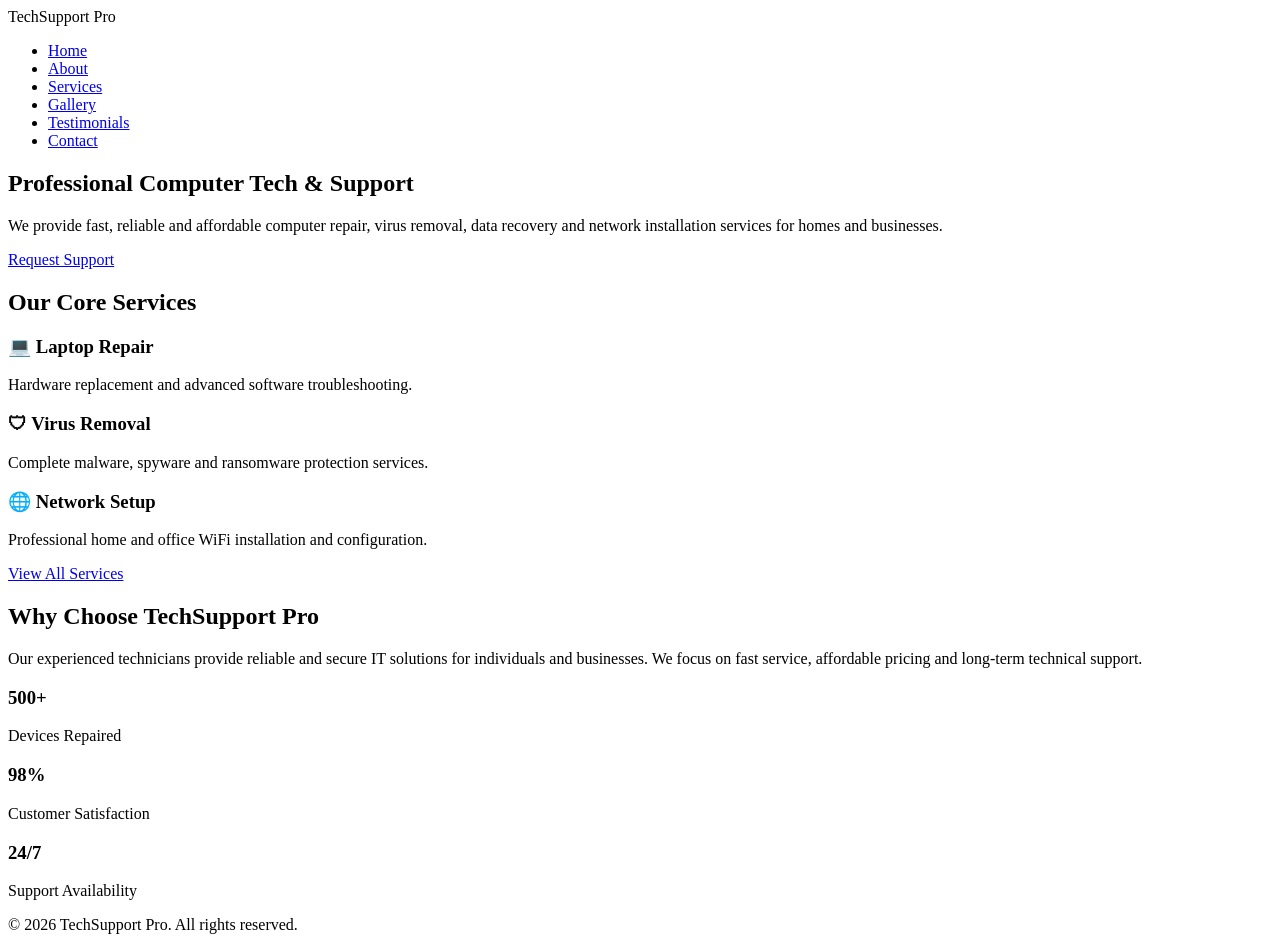
==== index.html @ 787b10ae "Update index.html" ====
<!DOCTYPE html>
<html lang="en">
<head>
    <!-- Basic page setup -->
    <meta charset="UTF-8">
    <meta name="viewport" content="width=device-width, initial-scale=1.0">
    <title>TechSupport Pro - Computer Tech & Support</title>
    <link rel="stylesheet" href="styles.css">
</head>
<body>

    <!-- =========================
         HEADER + NAVIGATION
    ========================== -->
    <header>
        <nav>
            <div class="logo">TechSupport Pro</div>

            <ul class="nav-links">
                <li><a href="index.html">Home</a></li>
                <li><a href="about.html">About</a></li>
                <li><a href="services.html">Services</a></li>
                <li><a href="gallery.html">Gallery</a></li>
                <li><a href="testimonials.html">Testimonials</a></li>
                <li><a href="contact.html">Contact</a></li>
            </ul>
        </nav>
    </header>

    <!-- =========================
         HERO SECTION
    ========================== -->
    <section id="home" class="hero">
        <div class="hero-content">
            <h1>Professional Computer Tech & Support</h1>
            <p>
                We provide fast, reliable and affordable computer repair,
                virus removal, data recovery and network installation
                services for homes and businesses.
            </p>
            <a href="contact.html" class="cta-button">Request Support</a>
        </div>
    </section>

    <!-- =========================
         SERVICES PREVIEW SECTION
         only preview cards for home page
    ========================== -->
    <section class="services-preview">
        <h2>Our Core Services</h2>

        <div class="card-container">
            <div class="service-card">
                <h3>💻 Laptop Repair</h3>
                <p>Hardware replacement and advanced software troubleshooting.</p>
            </div>

            <div class="service-card">
                <h3>🛡 Virus Removal</h3>
                <p>Complete malware, spyware and ransomware protection services.</p>
            </div>

            <div class="service-card">
                <h3>🌐 Network Setup</h3>
                <p>Professional home and office WiFi installation and configuration.</p>
            </div>
        </div>

        <div class="services-button">
            <a href="services.html" class="cta-button">View All Services</a>
        </div>
    </section>

    <!-- =========================
         WHY CHOOSE US SECTION
    ========================== -->
    <section class="about home-about">
        <h2>Why Choose TechSupport Pro</h2>

        <div class="about-content">
            <p>
                Our experienced technicians provide reliable and secure IT
                solutions for individuals and businesses. We focus on fast
                service, affordable pricing and long-term technical support.
            </p>
        </div>

        <div class="stats">
            <div class="stat">
                <h3>500+</h3>
                <p>Devices Repaired</p>
            </div>

            <div class="stat">
                <h3>98%</h3>
                <p>Customer Satisfaction</p>
            </div>

            <div class="stat">
                <h3>24/7</h3>
                <p>Support Availability</p>
            </div>
        </div>
    </section>

    <!-- =========================
         FOOTER
    ========================== -->
    <footer>
        <p>&copy; 2026 TechSupport Pro. All rights reserved.</p>
    </footer>

</body>
</html>
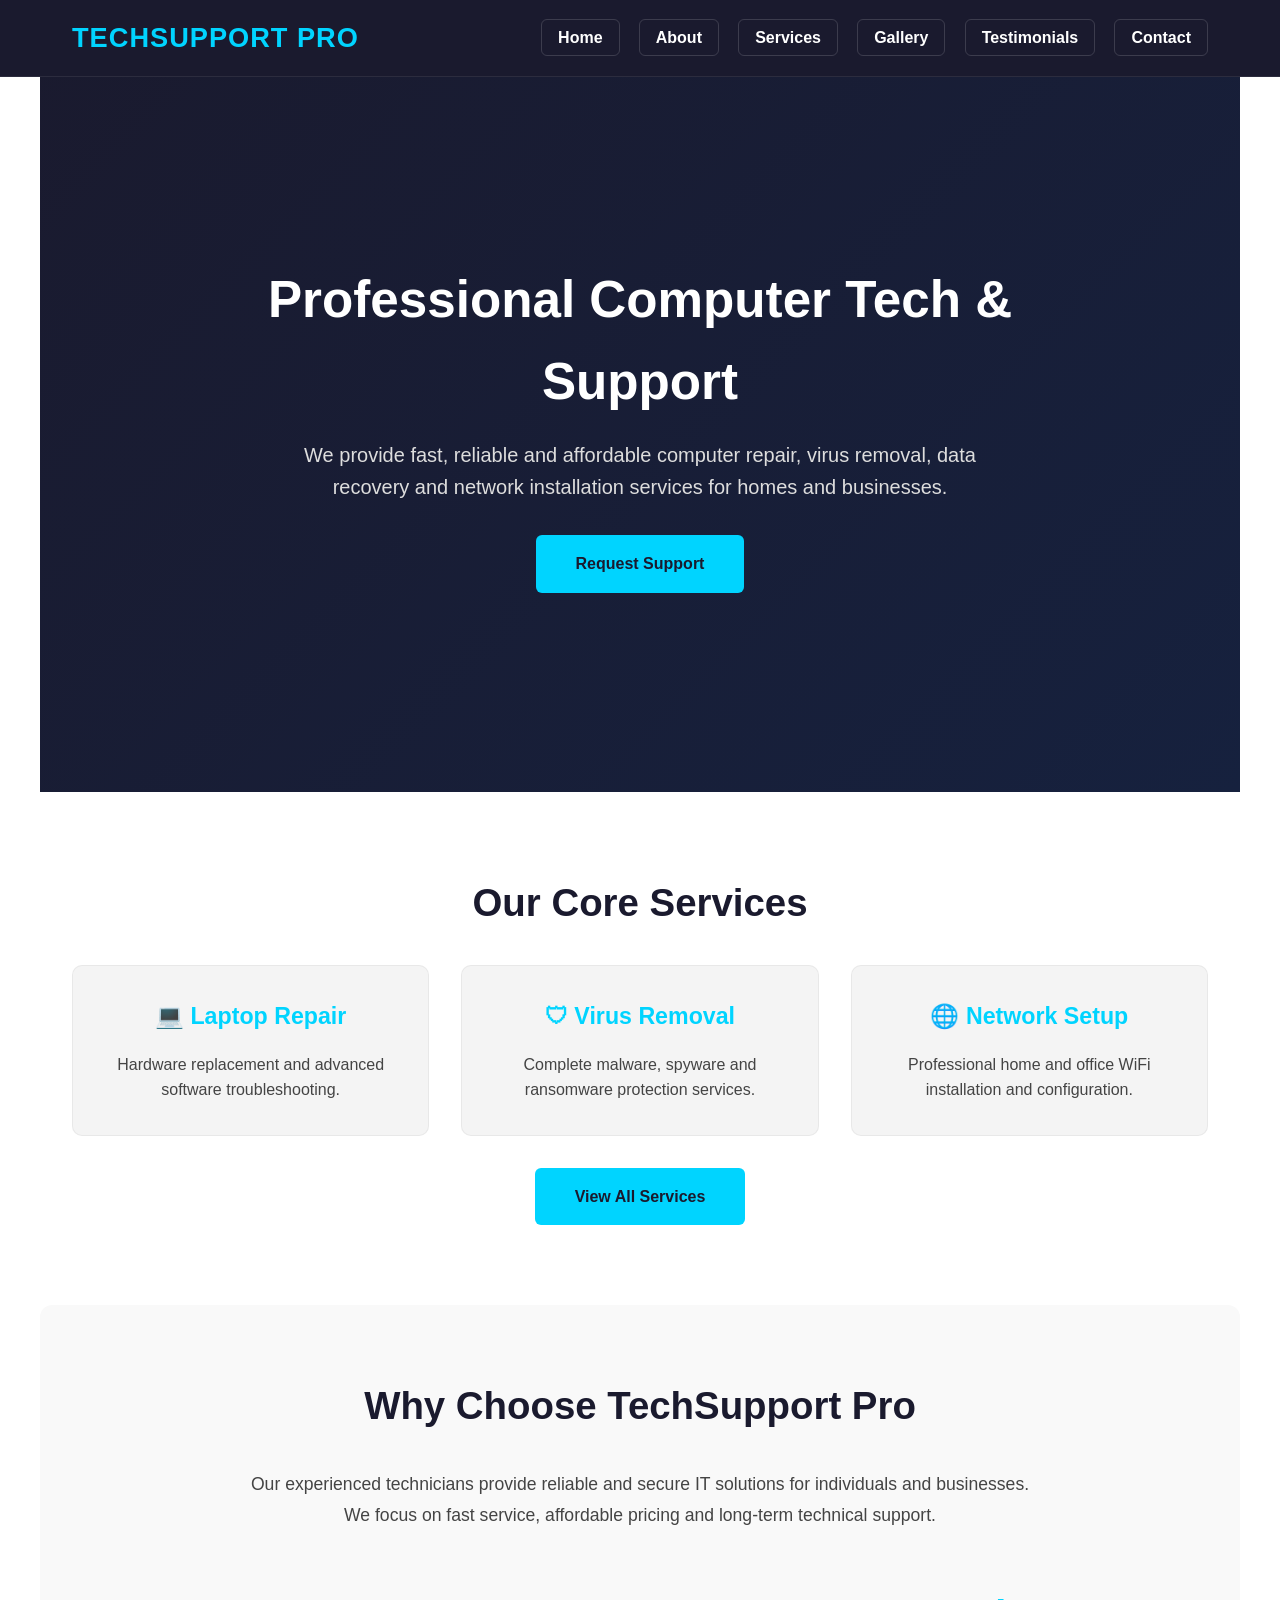
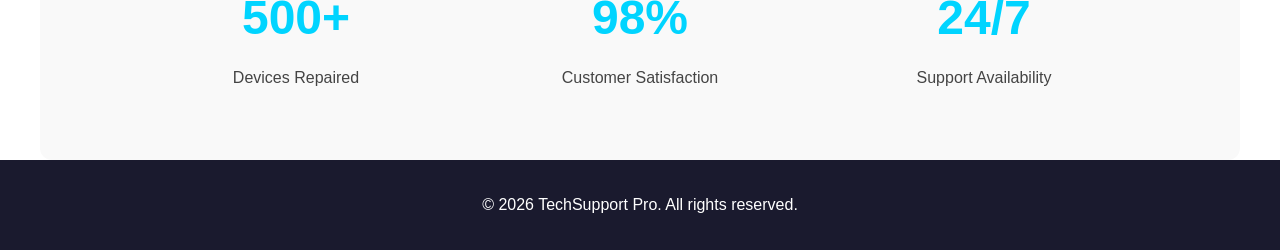
==== commit 5595f379: "Update index.html" ====
--- a/index.html
+++ b/index.html
@@ -5,7 +5,7 @@
     <meta charset="UTF-8">
     <meta name="viewport" content="width=device-width, initial-scale=1.0">
     <title>TechSupport Pro - Computer Tech & Support</title>
-    <link rel="stylesheet" href="styles.css">
+    <link rel="stylesheet" href="style.css">
 </head>
 <body>
 
@@ -112,3 +112,4 @@
 
 </body>
 </html>
+
--- a/style.css
+++ b/style.css
@@ -0,0 +1,682 @@
+/* =====================================================
+   GENERAL STYLES - affects the whole website
+===================================================== */
+* {
+    margin: 0;
+    padding: 0;
+    box-sizing: border-box;
+}
+
+body {
+    font-family: 'Segoe UI', Tahoma, Geneva, Verdana, sans-serif;
+    line-height: 1.6;
+    color: #333;
+    background: #ffffff;
+}
+
+/* =====================================================
+   HEADER + NAVIGATION - affects top area of all pages
+===================================================== */
+header {
+    background: #1a1a2e;
+    padding: 1rem 0;
+    position: fixed;
+    width: 100%;
+    top: 0;
+    z-index: 1000;
+    border-bottom: 1px solid rgba(255, 255, 255, 0.08);
+}
+
+nav {
+    display: flex;
+    justify-content: space-between;
+    align-items: center;
+    max-width: 1200px;
+    margin: 0 auto;
+    padding: 0 2rem;
+}
+
+.logo {
+    color: #00d4ff;
+    font-size: 1.7rem;
+    font-weight: bold;
+    letter-spacing: 1px;
+    text-transform: uppercase;
+}
+
+.nav-links {
+    display: flex;
+    list-style: none;
+    gap: 1.2rem;
+}
+
+.nav-links a {
+    color: #fff;
+    text-decoration: none;
+    transition: 0.3s;
+    font-weight: 600;
+    padding: 0.55rem 1rem;
+    border: 1px solid rgba(255, 255, 255, 0.15);
+    border-radius: 6px;
+}
+
+.nav-links a:hover {
+    color: #1a1a2e;
+    background: #00d4ff;
+    border-color: #00d4ff;
+    transform: translateY(-2px);
+}
+
+/* =====================================================
+   HERO SECTION - affects the top welcome area
+===================================================== */
+.hero {
+    background: linear-gradient(135deg, #1a1a2e 0%, #16213e 100%);
+    color: #fff;
+    padding: 150px 2rem 90px;
+    text-align: center;
+    min-height: 88vh;
+    display: flex;
+    align-items: center;
+    justify-content: center;
+}
+
+.hero-content {
+    max-width: 850px;
+}
+
+.hero-content h1 {
+    font-size: 3.2rem;
+    margin-bottom: 1rem;
+    color: #ffffff;
+    font-weight: 700;
+}
+
+.hero-content p {
+    font-size: 1.25rem;
+    margin-bottom: 2rem;
+    color: #ddd;
+    max-width: 720px;
+    margin-left: auto;
+    margin-right: auto;
+}
+
+/* =====================================================
+   BUTTONS - affects call-to-action buttons
+===================================================== */
+.cta-button {
+    display: inline-block;
+    background: #00d4ff;
+    color: #1a1a2e;
+    padding: 1rem 2.5rem;
+    text-decoration: none;
+    border-radius: 6px;
+    font-weight: bold;
+    transition: transform 0.3s, box-shadow 0.3s, background 0.3s;
+}
+
+.cta-button:hover {
+    transform: translateY(-3px);
+    box-shadow: 0 10px 20px rgba(0, 212, 255, 0.3);
+    background: #2be0ff;
+}
+
+/* =====================================================
+   GENERAL SECTION STYLING - affects normal sections
+===================================================== */
+section {
+    padding: 70px 2rem;
+    max-width: 1200px;
+    margin: 0 auto;
+}
+
+h2 {
+    text-align: center;
+    font-size: 2.4rem;
+    margin-bottom: 2rem;
+    color: #1a1a2e;
+}
+
+/* =====================================================
+   SERVICES PREVIEW - affects service cards on home page
+===================================================== */
+.services-preview {
+    padding-top: 80px;
+    padding-bottom: 80px;
+}
+
+.card-container {
+    display: grid;
+    grid-template-columns: repeat(auto-fit, minmax(280px, 1fr));
+    gap: 2rem;
+}
+
+.service-card {
+    background: #f4f4f4;
+    padding: 2rem;
+    border-radius: 10px;
+    text-align: center;
+    transition: transform 0.3s, box-shadow 0.3s;
+    border: 1px solid rgba(0, 0, 0, 0.05);
+}
+
+.service-card:hover {
+    transform: translateY(-5px);
+    box-shadow: 0 10px 30px rgba(0, 0, 0, 0.1);
+}
+
+.service-card h3 {
+    color: #00d4ff;
+    margin-bottom: 1rem;
+    font-size: 1.45rem;
+}
+
+.service-card p {
+    color: #444;
+    font-size: 1rem;
+}
+
+.services-button {
+    text-align: center;
+    margin-top: 2rem;
+}
+
+/* =====================================================
+   ABOUT / WHY CHOOSE US - affects lower home section
+===================================================== */
+.about {
+    background: #f9f9f9;
+    border-radius: 12px;
+}
+
+.about-content p {
+    text-align: center;
+    font-size: 1.1rem;
+    max-width: 800px;
+    margin: 0 auto 3rem;
+    line-height: 1.8;
+    color: #444;
+}
+
+/* =====================================================
+   STATS - affects the company numbers section
+===================================================== */
+.stats {
+    display: grid;
+    grid-template-columns: repeat(auto-fit, minmax(200px, 1fr));
+    gap: 2rem;
+    max-width: 1000px;
+    margin: 0 auto;
+}
+
+.stat {
+    text-align: center;
+}
+
+.stat h3 {
+    font-size: 3rem;
+    color: #00d4ff;
+    margin-bottom: 0.5rem;
+}
+
+.stat p {
+    color: #444;
+    font-weight: 500;
+}
+
+/* =====================================================
+   ABOUT PAGE - affects about page content
+===================================================== */
+.about-page {
+    padding-top: 140px;
+    padding-bottom: 80px;
+}
+
+.about-page-content {
+    max-width: 900px;
+    margin: 0 auto;
+    text-align: center;
+}
+
+.about-page-content p {
+    font-size: 1.1rem;
+    color: #444;
+    margin-bottom: 1.5rem;
+    line-height: 1.8;
+}
+
+.about-highlights {
+    margin-top: 2.5rem;
+    margin-bottom: 3rem;
+    display: grid;
+    grid-template-columns: repeat(auto-fit, minmax(220px, 1fr));
+    gap: 1.5rem;
+}
+
+.highlight-box {
+    background: #f4f4f4;
+    padding: 1.5rem;
+    border-radius: 10px;
+    border-left: 4px solid #00d4ff;
+    transition: transform 0.3s, box-shadow 0.3s;
+}
+
+.highlight-box:hover {
+    transform: translateY(-5px);
+    box-shadow: 0 10px 25px rgba(0, 0, 0, 0.08);
+}
+
+.highlight-box h3 {
+    color: #1a1a2e;
+    margin-bottom: 0.8rem;
+}
+
+.highlight-box p {
+    color: #444;
+    line-height: 1.7;
+}
+
+/* =====================================================
+   SERVICES PAGE - affects all full service cards
+===================================================== */
+.services-page {
+    background: #fff;
+    padding-top: 140px;
+    padding-bottom: 80px;
+}
+
+.services-intro {
+    max-width: 850px;
+    margin: 0 auto 3rem;
+    text-align: center;
+}
+
+.services-intro p {
+    font-size: 1.1rem;
+    color: #444;
+    line-height: 1.8;
+}
+
+.service-grid {
+    display: grid;
+    grid-template-columns: repeat(auto-fit, minmax(300px, 1fr));
+    gap: 2rem;
+}
+
+.service-card-full {
+    background: #f4f4f4;
+    padding: 2rem;
+    border-radius: 10px;
+    text-align: center;
+    transition: transform 0.3s, box-shadow 0.3s;
+    border-top: 4px solid #00d4ff;
+}
+
+.service-card-full:hover {
+    transform: translateY(-5px);
+    box-shadow: 0 10px 30px rgba(0, 0, 0, 0.1);
+}
+
+.service-card-full h3 {
+    color: #00d4ff;
+    margin-bottom: 1rem;
+    font-size: 1.5rem;
+}
+
+.service-card-full p {
+    color: #444;
+    margin-bottom: 1rem;
+    line-height: 1.7;
+}
+
+.service-card-full span {
+    display: inline-block;
+    margin-top: 0.5rem;
+    font-weight: bold;
+    color: #1a1a2e;
+}
+
+/* =====================================================
+   GALLERY PAGE - affects gallery page layout
+===================================================== */
+.gallery-page {
+    background: #f9f9f9;
+    padding-top: 140px;
+    padding-bottom: 80px;
+}
+
+.gallery-intro {
+    max-width: 850px;
+    margin: 0 auto 3rem;
+    text-align: center;
+}
+
+.gallery-intro p {
+    font-size: 1.1rem;
+    color: #444;
+    line-height: 1.8;
+}
+
+.gallery-grid {
+    display: grid;
+    grid-template-columns: repeat(auto-fit, minmax(300px, 1fr));
+    gap: 1.5rem;
+}
+
+.gallery-item {
+    aspect-ratio: 4 / 3;
+    background: linear-gradient(135deg, #1a1a2e 0%, #00d4ff 100%);
+    border-radius: 10px;
+    overflow: hidden;
+    transition: transform 0.3s, box-shadow 0.3s;
+}
+
+.gallery-item:hover {
+    transform: scale(1.04);
+    box-shadow: 0 10px 25px rgba(0, 0, 0, 0.15);
+}
+
+.gallery-placeholder {
+    width: 100%;
+    height: 100%;
+    display: flex;
+    align-items: center;
+    justify-content: center;
+    color: #fff;
+    font-size: 1.3rem;
+    font-weight: bold;
+    text-align: center;
+    padding: 1rem;
+}
+
+/* =====================================================
+   TESTIMONIALS PAGE - affects testimonial layout
+===================================================== */
+
+.testimonials-page{
+    padding-top:140px;
+    padding-bottom:80px;
+}
+
+/* intro paragraph */
+.testimonials-intro{
+    max-width:750px;
+    margin:0 auto 40px auto;
+    text-align:center;
+}
+
+.testimonials-intro p{
+    font-size:1.1rem;
+    color:#444;
+    line-height:1.8;
+}
+
+/* testimonial grid */
+.testimonial-grid{
+
+    max-width:1100px;
+    margin:0 auto;
+
+    display:grid;
+    grid-template-columns:repeat(auto-fit,minmax(280px,1fr));
+    gap:25px;
+
+}
+
+/* testimonial cards */
+.testimonial-card{
+
+    background:#f9f9f9;
+
+    padding:25px;
+
+    border-radius:10px;
+
+    border-left:4px solid #00d4ff;
+
+    transition:0.3s;
+
+}
+
+.testimonial-card:hover{
+
+    transform:translateY(-5px);
+    box-shadow:0 10px 25px rgba(0,0,0,0.1);
+
+}
+
+/* star rating */
+.stars{
+    color:#ffd700;
+    font-size:1.4rem;
+    margin-bottom:10px;
+}
+
+/* testimonial text */
+.testimonial-card p{
+
+    font-style:italic;
+    margin-bottom:12px;
+    line-height:1.6;
+    color:#444;
+
+}
+
+/* name */
+.testimonial-card h4{
+
+    color:#1a1a2e;
+    margin-bottom:4px;
+
+}
+
+/* role */
+.testimonial-card span{
+
+    color:#666;
+    font-size:0.9rem;
+
+}
+
+/* == CONTACT PAGE - affects contact page layout == */
+
+.contact-page{
+    padding-top:140px;
+    padding-bottom:80px;
+    text-align:center;
+}
+
+/* intro text */
+.contact-intro{
+    max-width:700px;
+    margin:auto;
+    margin-bottom:40px;
+}
+
+.contact-intro p{
+    font-size:1.1rem;
+    color:#444;
+    line-height:1.8;
+}
+
+/* form container */
+.contact-form{
+    max-width:600px;
+    margin:0 auto 40px auto;
+
+    display:flex;
+    flex-direction:column;
+    gap:15px;
+}
+
+/* inputs and textarea */
+.contact-form input,
+.contact-form textarea{
+
+    width:100%;
+    padding:12px;
+
+    border:2px solid #ddd;
+    border-radius:6px;
+
+    font-size:1rem;
+    font-family:inherit;
+}
+
+/* focus effect */
+.contact-form input:focus,
+.contact-form textarea:focus{
+
+    outline:none;
+    border-color:#00d4ff;
+
+}
+
+/* button */
+.contact-form button{
+
+    background:#1a1a2e;
+    color:#fff;
+
+    padding:12px;
+    border:none;
+
+    border-radius:6px;
+
+    font-size:1.05rem;
+    cursor:pointer;
+
+    transition:0.3s;
+
+}
+
+.contact-form button:hover{
+
+    background:#00d4ff;
+    color:#1a1a2e;
+
+}
+
+/* contact details */
+.contact-info{
+
+    text-align:center;
+    font-size:1.1rem;
+
+}
+
+.contact-info p{
+
+    margin:6px 0;
+
+}
+
+/* == FOOTER - affects bottom area of all pages == */
+footer {
+    background: #1a1a2e;
+    color: #fff;
+    text-align: center;
+    padding: 2rem;
+}
+
+/* =====================================================
+   MOBILE IMPROVEMENTS - cleaner phone layout
+===================================================== */
+@media (max-width: 768px) {
+
+    header {
+        padding: 0.8rem 0;
+    }
+
+    nav {
+        flex-direction: column;
+        gap: 0.8rem;
+        padding: 0.8rem 1rem;
+    }
+
+    .logo {
+        font-size: 1.5rem;
+        text-align: center;
+        margin-bottom: 0.2rem;
+    }
+
+    .nav-links {
+        flex-direction: column;
+        align-items: center;
+        gap: 0.6rem;
+        width: 100%;
+    }
+
+    .nav-links a {
+        display: block;
+        width: 180px;
+        text-align: center;
+        padding: 0.7rem 1rem;
+        font-size: 1rem;
+    }
+
+    .hero {
+        padding: 110px 1rem 60px;
+        min-height: auto;
+    }
+
+    .hero-content h1 {
+        font-size: 2rem;
+        line-height: 1.3;
+    }
+
+    .hero-content p {
+        font-size: 1rem;
+        margin-bottom: 1.2rem;
+    }
+
+    section {
+        padding: 45px 1rem;
+    }
+
+    .about-page,
+    .services-page,
+    .gallery-page,
+    .testimonials-page,
+    .contact-page {
+        padding-top: 320px;
+        padding-bottom: 60px;
+    }
+
+    h2 {
+        font-size: 1.8rem;
+        margin-bottom: 1.2rem;
+    }
+
+    .about-page-content p,
+    .services-intro p,
+    .gallery-intro p,
+    .testimonials-intro p,
+    .contact-intro p {
+        font-size: 1rem;
+        line-height: 1.7;
+    }
+
+    .card-container,
+    .service-grid,
+    .gallery-grid,
+    .testimonial-grid,
+    .about-highlights,
+    .stats {
+        grid-template-columns: 1fr;
+    }
+
+    .contact-form {
+        max-width: 100%;
+    }
+
+    .contact-form input,
+    .contact-form textarea,
+    .contact-form button {
+        width: 100%;
+    }
+
+    footer {
+        padding: 1.5rem 1rem;
+    }
+}
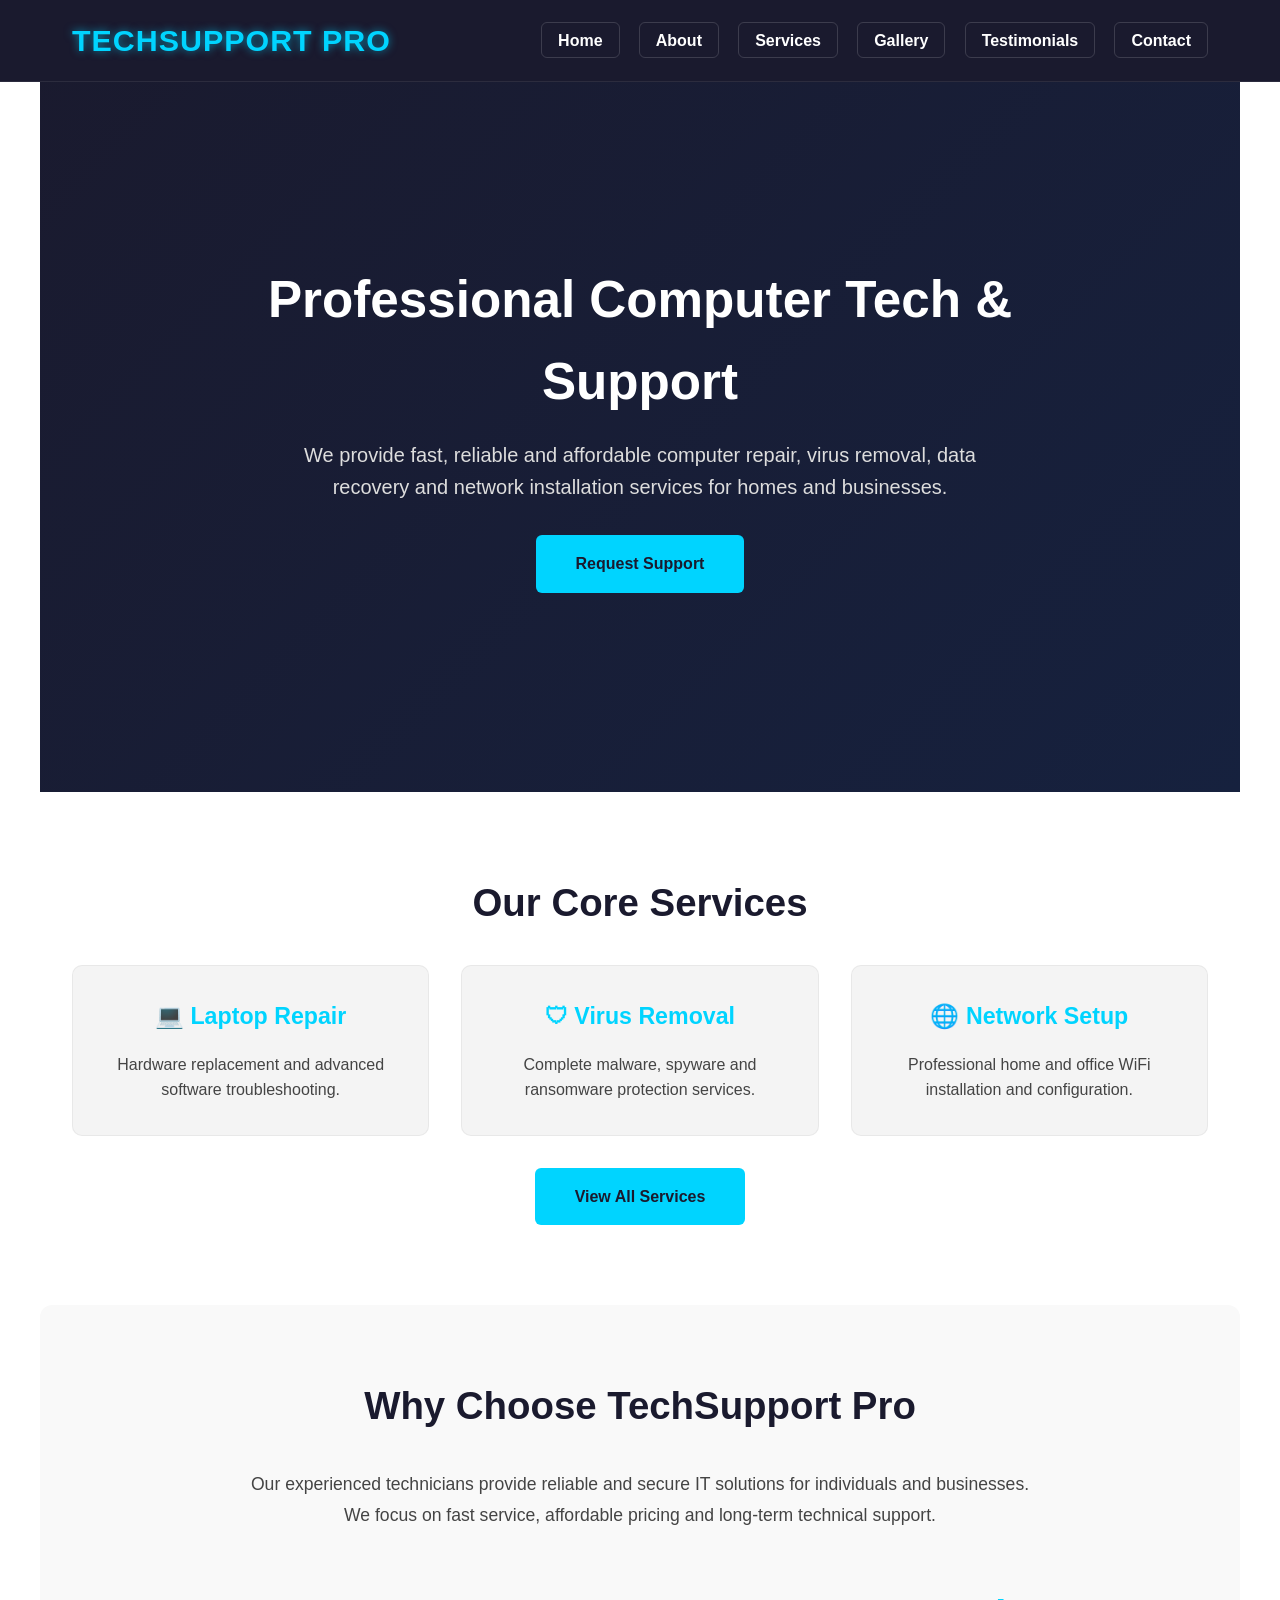
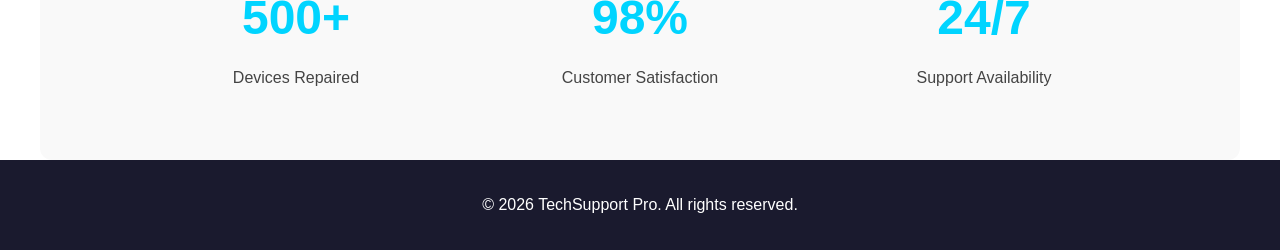
==== commit 96e4f5d4: "updated" ====
--- a/index.html
+++ b/index.html
@@ -4,7 +4,7 @@
     <!-- Basic page setup -->
     <meta charset="UTF-8">
     <meta name="viewport" content="width=device-width, initial-scale=1.0">
-    <title>TechSupport Pro - Computer Tech & Support</title>
+    <title>Home - TechSupport Pro</title>
     <link rel="stylesheet" href="style.css">
 </head>
 <body>
@@ -15,6 +15,9 @@
     <header>
         <nav>
             <div class="logo">TechSupport Pro</div>
+
+            <input type="checkbox" id="menu-toggle">
+            <label for="menu-toggle" class="menu-icon">☰ Menu</label>
 
             <ul class="nav-links">
                 <li><a href="index.html">Home</a></li>
@@ -44,7 +47,6 @@
 
     <!-- =========================
          SERVICES PREVIEW SECTION
-         only preview cards for home page
     ========================== -->
     <section class="services-preview">
         <h2>Our Core Services</h2>
@@ -111,5 +113,4 @@
     </footer>
 
 </body>
-</html>
-
+</html>
--- a/style.css
+++ b/style.css
@@ -1,5 +1,5 @@
 /* =====================================================
-   GENERAL STYLES - affects the whole website
+   1. GENERAL STYLES
 ===================================================== */
 * {
     margin: 0;
@@ -14,8 +14,21 @@
     background: #ffffff;
 }
 
-/* =====================================================
-   HEADER + NAVIGATION - affects top area of all pages
+section {
+    padding: 70px 2rem;
+    max-width: 1200px;
+    margin: 0 auto;
+}
+
+h2 {
+    text-align: center;
+    font-size: 2.4rem;
+    margin-bottom: 2rem;
+    color: #1a1a2e;
+}
+
+/* =====================================================
+   2. HEADER + NAVIGATION
 ===================================================== */
 header {
     background: #1a1a2e;
@@ -38,10 +51,11 @@
 
 .logo {
     color: #00d4ff;
-    font-size: 1.7rem;
+    font-size: 1.9rem;
     font-weight: bold;
     letter-spacing: 1px;
     text-transform: uppercase;
+    text-shadow: 0 0 8px rgba(0, 212, 255, 0.6);
 }
 
 .nav-links {
@@ -67,8 +81,17 @@
     transform: translateY(-2px);
 }
 
-/* =====================================================
-   HERO SECTION - affects the top welcome area
+/* menu toggle controls */
+#menu-toggle {
+    display: none;
+}
+
+.menu-icon {
+    display: none;
+}
+
+/* =====================================================
+   3. HERO SECTION
 ===================================================== */
 .hero {
     background: linear-gradient(135deg, #1a1a2e 0%, #16213e 100%);
@@ -102,7 +125,7 @@
 }
 
 /* =====================================================
-   BUTTONS - affects call-to-action buttons
+   4. BUTTONS
 ===================================================== */
 .cta-button {
     display: inline-block;
@@ -122,23 +145,7 @@
 }
 
 /* =====================================================
-   GENERAL SECTION STYLING - affects normal sections
-===================================================== */
-section {
-    padding: 70px 2rem;
-    max-width: 1200px;
-    margin: 0 auto;
-}
-
-h2 {
-    text-align: center;
-    font-size: 2.4rem;
-    margin-bottom: 2rem;
-    color: #1a1a2e;
-}
-
-/* =====================================================
-   SERVICES PREVIEW - affects service cards on home page
+   5. HOME PAGE
 ===================================================== */
 .services-preview {
     padding-top: 80px;
@@ -181,9 +188,6 @@
     margin-top: 2rem;
 }
 
-/* =====================================================
-   ABOUT / WHY CHOOSE US - affects lower home section
-===================================================== */
 .about {
     background: #f9f9f9;
     border-radius: 12px;
@@ -198,9 +202,6 @@
     color: #444;
 }
 
-/* =====================================================
-   STATS - affects the company numbers section
-===================================================== */
 .stats {
     display: grid;
     grid-template-columns: repeat(auto-fit, minmax(200px, 1fr));
@@ -225,7 +226,7 @@
 }
 
 /* =====================================================
-   ABOUT PAGE - affects about page content
+   6. ABOUT PAGE
 ===================================================== */
 .about-page {
     padding-top: 140px;
@@ -277,7 +278,7 @@
 }
 
 /* =====================================================
-   SERVICES PAGE - affects all full service cards
+   7. SERVICES PAGE
 ===================================================== */
 .services-page {
     background: #fff;
@@ -337,7 +338,7 @@
 }
 
 /* =====================================================
-   GALLERY PAGE - affects gallery page layout
+   8. GALLERY PAGE
 ===================================================== */
 .gallery-page {
     background: #f9f9f9;
@@ -390,188 +391,142 @@
 }
 
 /* =====================================================
-   TESTIMONIALS PAGE - affects testimonial layout
-===================================================== */
-
-.testimonials-page{
-    padding-top:140px;
-    padding-bottom:80px;
-}
-
-/* intro paragraph */
-.testimonials-intro{
-    max-width:750px;
-    margin:0 auto 40px auto;
-    text-align:center;
-}
-
-.testimonials-intro p{
-    font-size:1.1rem;
-    color:#444;
-    line-height:1.8;
-}
-
-/* testimonial grid */
-.testimonial-grid{
-
-    max-width:1100px;
-    margin:0 auto;
-
-    display:grid;
-    grid-template-columns:repeat(auto-fit,minmax(280px,1fr));
-    gap:25px;
-
-}
-
-/* testimonial cards */
-.testimonial-card{
-
-    background:#f9f9f9;
-
-    padding:25px;
-
-    border-radius:10px;
-
-    border-left:4px solid #00d4ff;
-
-    transition:0.3s;
-
-}
-
-.testimonial-card:hover{
-
-    transform:translateY(-5px);
-    box-shadow:0 10px 25px rgba(0,0,0,0.1);
-
-}
-
-/* star rating */
-.stars{
-    color:#ffd700;
-    font-size:1.4rem;
-    margin-bottom:10px;
-}
-
-/* testimonial text */
-.testimonial-card p{
-
-    font-style:italic;
-    margin-bottom:12px;
-    line-height:1.6;
-    color:#444;
-
-}
-
-/* name */
-.testimonial-card h4{
-
-    color:#1a1a2e;
-    margin-bottom:4px;
-
-}
-
-/* role */
-.testimonial-card span{
-
-    color:#666;
-    font-size:0.9rem;
-
-}
-
-/* == CONTACT PAGE - affects contact page layout == */
-
-.contact-page{
-    padding-top:140px;
-    padding-bottom:80px;
-    text-align:center;
-}
-
-/* intro text */
-.contact-intro{
-    max-width:700px;
-    margin:auto;
-    margin-bottom:40px;
-}
-
-.contact-intro p{
-    font-size:1.1rem;
-    color:#444;
-    line-height:1.8;
-}
-
-/* form container */
-.contact-form{
-    max-width:600px;
-    margin:0 auto 40px auto;
-
-    display:flex;
-    flex-direction:column;
-    gap:15px;
-}
-
-/* inputs and textarea */
+   9. TESTIMONIALS PAGE
+===================================================== */
+.testimonials-page {
+    padding-top: 140px;
+    padding-bottom: 80px;
+}
+
+.testimonials-intro {
+    max-width: 750px;
+    margin: 0 auto 40px auto;
+    text-align: center;
+}
+
+.testimonials-intro p {
+    font-size: 1.1rem;
+    color: #444;
+    line-height: 1.8;
+}
+
+.testimonial-grid {
+    max-width: 1100px;
+    margin: 0 auto;
+    display: grid;
+    grid-template-columns: repeat(auto-fit, minmax(280px, 1fr));
+    gap: 25px;
+}
+
+.testimonial-card {
+    background: #f9f9f9;
+    padding: 25px;
+    border-radius: 10px;
+    border-left: 4px solid #00d4ff;
+    transition: 0.3s;
+}
+
+.testimonial-card:hover {
+    transform: translateY(-5px);
+    box-shadow: 0 10px 25px rgba(0, 0, 0, 0.1);
+}
+
+.stars {
+    color: #ffd700;
+    font-size: 1.4rem;
+    margin-bottom: 10px;
+}
+
+.testimonial-card p {
+    font-style: italic;
+    margin-bottom: 12px;
+    line-height: 1.6;
+    color: #444;
+}
+
+.testimonial-card h4 {
+    color: #1a1a2e;
+    margin-bottom: 4px;
+}
+
+.testimonial-card span {
+    color: #666;
+    font-size: 0.9rem;
+}
+
+/* =====================================================
+   10. CONTACT PAGE
+===================================================== */
+.contact-page {
+    padding-top: 140px;
+    padding-bottom: 80px;
+    text-align: center;
+}
+
+.contact-intro {
+    max-width: 700px;
+    margin: auto;
+    margin-bottom: 40px;
+}
+
+.contact-intro p {
+    font-size: 1.1rem;
+    color: #444;
+    line-height: 1.8;
+}
+
+.contact-form {
+    max-width: 600px;
+    margin: 0 auto 40px auto;
+    display: flex;
+    flex-direction: column;
+    gap: 15px;
+}
+
 .contact-form input,
-.contact-form textarea{
-
-    width:100%;
-    padding:12px;
-
-    border:2px solid #ddd;
-    border-radius:6px;
-
-    font-size:1rem;
-    font-family:inherit;
-}
-
-/* focus effect */
+.contact-form textarea {
+    width: 100%;
+    padding: 12px;
+    border: 2px solid #ddd;
+    border-radius: 6px;
+    font-size: 1rem;
+    font-family: inherit;
+}
+
 .contact-form input:focus,
-.contact-form textarea:focus{
-
-    outline:none;
-    border-color:#00d4ff;
-
-}
-
-/* button */
-.contact-form button{
-
-    background:#1a1a2e;
-    color:#fff;
-
-    padding:12px;
-    border:none;
-
-    border-radius:6px;
-
-    font-size:1.05rem;
-    cursor:pointer;
-
-    transition:0.3s;
-
-}
-
-.contact-form button:hover{
-
-    background:#00d4ff;
-    color:#1a1a2e;
-
-}
-
-/* contact details */
-.contact-info{
-
-    text-align:center;
-    font-size:1.1rem;
-
-}
-
-.contact-info p{
-
-    margin:6px 0;
-
-}
-
-/* == FOOTER - affects bottom area of all pages == */
+.contact-form textarea:focus {
+    outline: none;
+    border-color: #00d4ff;
+}
+
+.contact-form button {
+    background: #1a1a2e;
+    color: #fff;
+    padding: 12px;
+    border: none;
+    border-radius: 6px;
+    font-size: 1.05rem;
+    cursor: pointer;
+    transition: 0.3s;
+}
+
+.contact-form button:hover {
+    background: #00d4ff;
+    color: #1a1a2e;
+}
+
+.contact-info {
+    text-align: center;
+    font-size: 1.1rem;
+}
+
+.contact-info p {
+    margin: 6px 0;
+}
+
+/* =====================================================
+   11. FOOTER
+===================================================== */
 footer {
     background: #1a1a2e;
     color: #fff;
@@ -580,39 +535,81 @@
 }
 
 /* =====================================================
-   MOBILE IMPROVEMENTS - cleaner phone layout
+   12. MOBILE RESPONSIVE STYLES
 ===================================================== */
 @media (max-width: 768px) {
-
     header {
-        padding: 0.8rem 0;
+        background: linear-gradient(to left, rgba(26, 26, 46, 0.88) 55%, rgba(26, 26, 46, 0) 100%);
+        backdrop-filter: blur(6px);
+        padding: 0.6rem 0;
     }
 
     nav {
+        display: flex;
+        flex-wrap: wrap;
+        align-items: center;
+        justify-content: space-between;
+        padding: 0 1rem;
+        gap: 0.5rem;
+    }
+
+    .logo {
+        order: 1;
+        flex: 1;
+        text-align: left;
+        font-size: 1.6rem;
+    }
+
+    .menu-icon {
+        display: inline-block;
+        order: 2;
+        color: white;
+        font-size: 1rem;
+        font-weight: 600;
+        cursor: pointer;
+        padding: 0.35rem 0.7rem;
+        background: rgba(255, 255, 255, 0.08);
+        border: 1px solid rgba(255, 255, 255, 0.2);
+        border-radius: 6px;
+        text-align: right;
+    }
+
+    .nav-links {
+        display: none;
+        order: 3;
+        width: 100%;
         flex-direction: column;
-        gap: 0.8rem;
-        padding: 0.8rem 1rem;
-    }
-
-    .logo {
-        font-size: 1.5rem;
-        text-align: center;
-        margin-bottom: 0.2rem;
-    }
-
-    .nav-links {
-        flex-direction: column;
-        align-items: center;
-        gap: 0.6rem;
-        width: 100%;
+        align-items: flex-end;
+        margin-top: 0.5rem;
+        gap: 0;
+    }
+
+    #menu-toggle:checked + .menu-icon + .nav-links {
+        display: flex;
+    }
+
+    .nav-links li {
+        list-style: none;
+        width: 170px;
+        text-align: right;
+        border-bottom: 1px solid rgba(255, 255, 255, 0.12);
     }
 
     .nav-links a {
         display: block;
-        width: 180px;
-        text-align: center;
-        padding: 0.7rem 1rem;
-        font-size: 1rem;
+        width: 100%;
+        text-align: right;
+        padding: 0.8rem 0;
+        border: none;
+        border-radius: 0;
+        background: transparent;
+        color: #fff;
+    }
+
+    .nav-links a:hover {
+        background: transparent;
+        color: #00d4ff;
+        transform: none;
     }
 
     .hero {
@@ -621,55 +618,59 @@
     }
 
     .hero-content h1 {
-        font-size: 2rem;
+        font-size: 1.8rem;
         line-height: 1.3;
     }
 
-    .hero-content p {
-        font-size: 1rem;
-        margin-bottom: 1.2rem;
-    }
-
-    section {
-        padding: 45px 1rem;
-    }
-
-    .about-page,
-    .services-page,
-    .gallery-page,
-    .testimonials-page,
-    .contact-page {
-        padding-top: 320px;
-        padding-bottom: 60px;
-    }
-
-    h2 {
-        font-size: 1.8rem;
-        margin-bottom: 1.2rem;
-    }
-
-    .about-page-content p,
+    .hero-content p,
     .services-intro p,
     .gallery-intro p,
     .testimonials-intro p,
-    .contact-intro p {
+    .contact-intro p,
+    .about-page-content p,
+    .about-content p {
         font-size: 1rem;
         line-height: 1.7;
     }
 
+    h2 {
+        font-size: 1.7rem;
+        line-height: 1.3;
+        margin-bottom: 1.2rem;
+    }
+
+    section {
+        padding: 45px 1rem;
+    }
+
     .card-container,
     .service-grid,
+    .testimonial-grid,
     .gallery-grid,
-    .testimonial-grid,
     .about-highlights,
     .stats {
         grid-template-columns: 1fr;
-    }
-
-    .contact-form {
+        gap: 1rem;
+    }
+
+    .service-card,
+    .service-card-full,
+    .testimonial-card,
+    .highlight-box {
+        padding: 1.2rem;
+    }
+
+    .gallery-item {
         max-width: 100%;
-    }
-
+        aspect-ratio: 4 / 2.4;
+    }
+
+    .gallery-placeholder {
+        font-size: 1rem;
+        padding: 0.8rem;
+    }
+
+    .contact-form,
     .contact-form input,
     .contact-form textarea,
     .contact-form button {
@@ -679,4 +680,4 @@
     footer {
         padding: 1.5rem 1rem;
     }
-}
+}
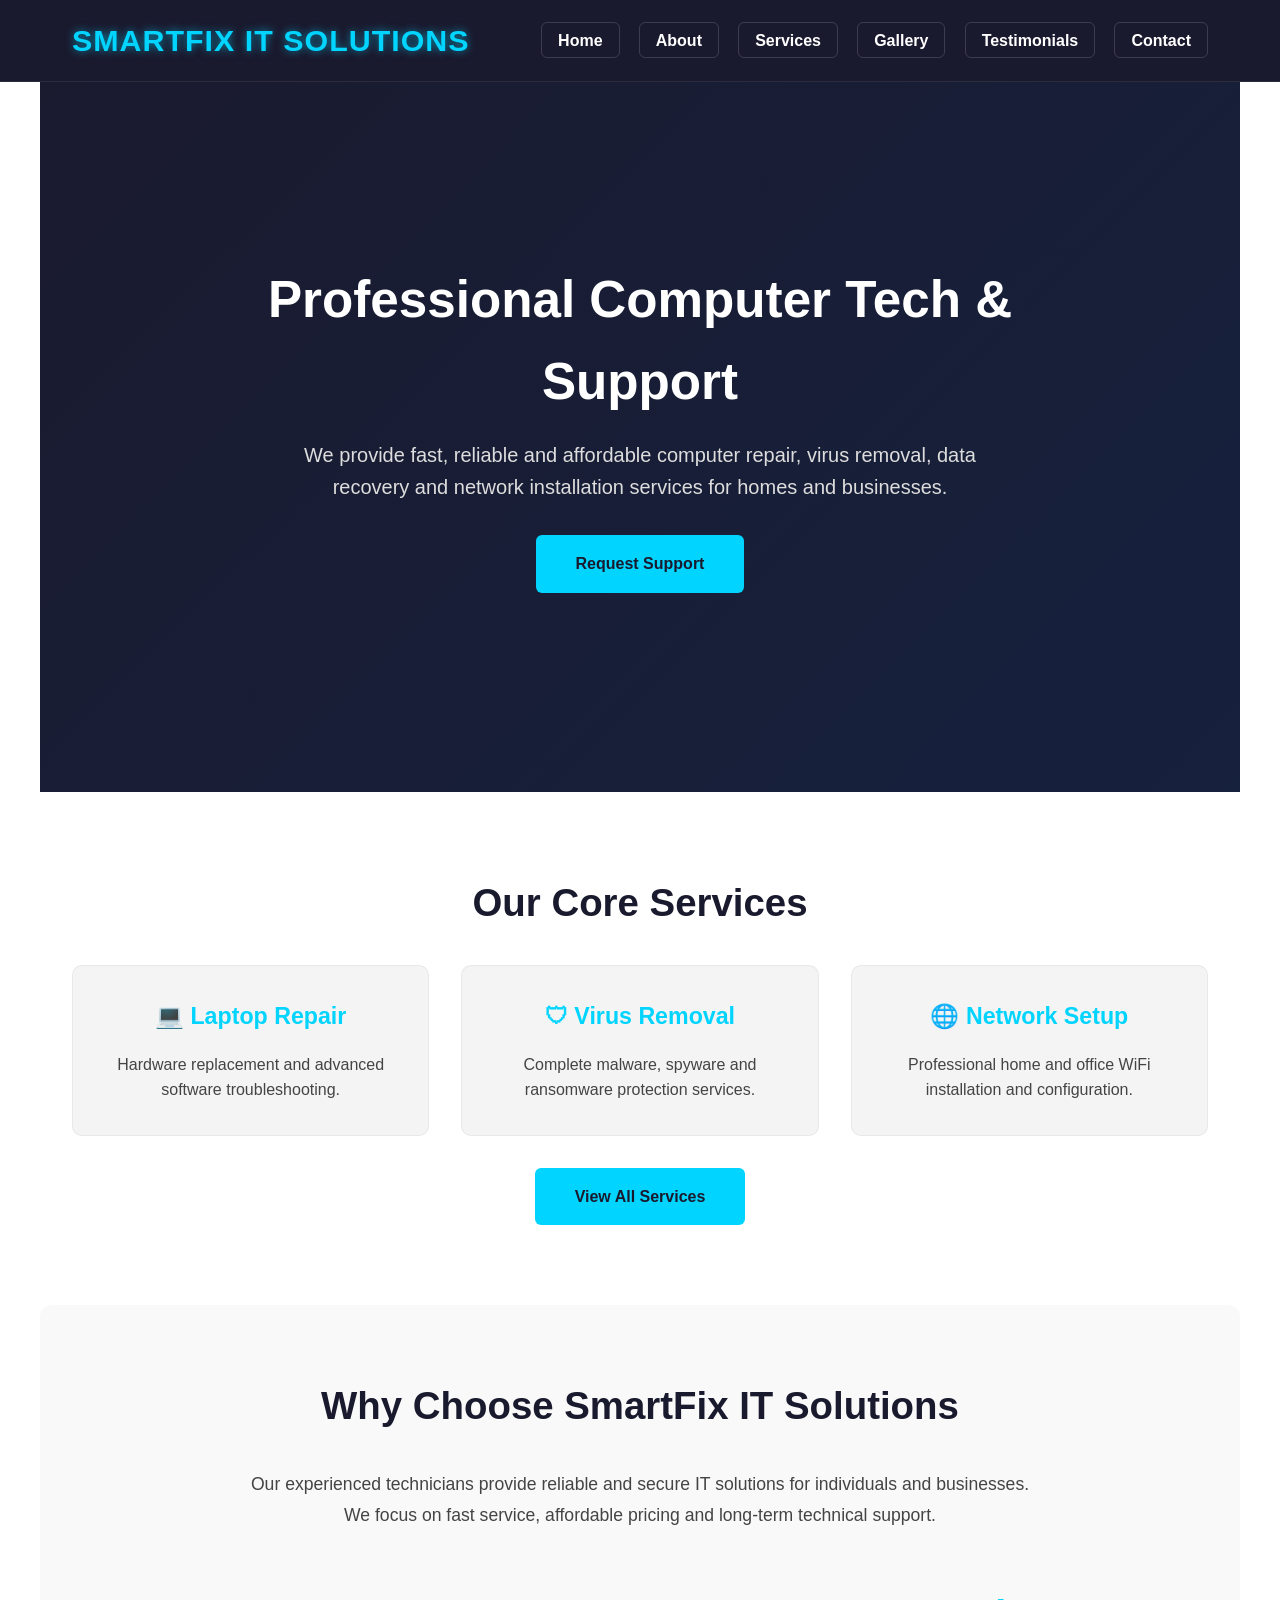
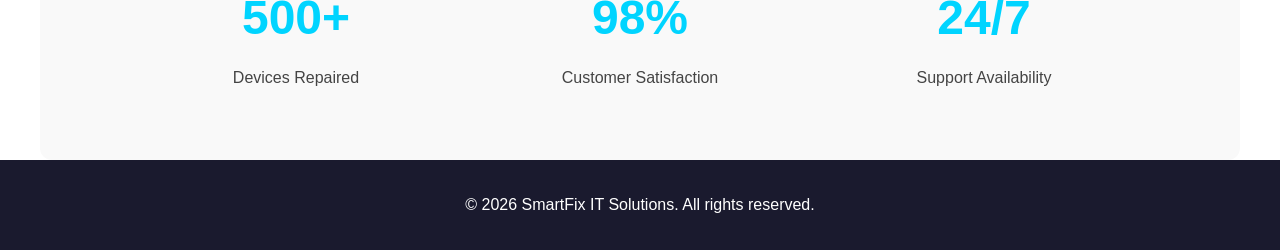
==== commit 13e8e009: "No Updates" ====
--- a/index.html
+++ b/index.html
@@ -4,17 +4,15 @@
     <!-- Basic page setup -->
     <meta charset="UTF-8">
     <meta name="viewport" content="width=device-width, initial-scale=1.0">
-    <title>Home - TechSupport Pro</title>
+    <title>Home - SmartFix IT Solutions</title>
     <link rel="stylesheet" href="style.css">
 </head>
 <body>
 
-    <!-- =========================
-         HEADER + NAVIGATION
-    ========================== -->
+    <!-- HEADER + NAVIGATION -->
     <header>
         <nav>
-            <div class="logo">TechSupport Pro</div>
+            <div class="logo">SmartFix IT Solutions</div>
 
             <input type="checkbox" id="menu-toggle">
             <label for="menu-toggle" class="menu-icon">☰ Menu</label>
@@ -30,9 +28,7 @@
         </nav>
     </header>
 
-    <!-- =========================
-         HERO SECTION
-    ========================== -->
+    <!-- HERO SECTION -->
     <section id="home" class="hero">
         <div class="hero-content">
             <h1>Professional Computer Tech & Support</h1>
@@ -45,9 +41,7 @@
         </div>
     </section>
 
-    <!-- =========================
-         SERVICES PREVIEW SECTION
-    ========================== -->
+    <!-- SERVICES PREVIEW SECTION -->
     <section class="services-preview">
         <h2>Our Core Services</h2>
 
@@ -73,11 +67,9 @@
         </div>
     </section>
 
-    <!-- =========================
-         WHY CHOOSE US SECTION
-    ========================== -->
+    <!-- WHY CHOOSE US SECTION -->
     <section class="about home-about">
-        <h2>Why Choose TechSupport Pro</h2>
+        <h2>Why Choose SmartFix IT Solutions</h2>
 
         <div class="about-content">
             <p>
@@ -105,11 +97,9 @@
         </div>
     </section>
 
-    <!-- =========================
-         FOOTER
-    ========================== -->
+    <!-- FOOTER -->
     <footer>
-        <p>&copy; 2026 TechSupport Pro. All rights reserved.</p>
+        <p>&copy; 2026 SmartFix IT Solutions. All rights reserved.</p>
     </footer>
 
 </body>
--- a/style.css
+++ b/style.css
@@ -1,6 +1,4 @@
-/* =====================================================
-   1. GENERAL STYLES
-===================================================== */
+/* 1. GENERAL STYLES */
 * {
     margin: 0;
     padding: 0;
@@ -27,9 +25,7 @@
     color: #1a1a2e;
 }
 
-/* =====================================================
-   2. HEADER + NAVIGATION
-===================================================== */
+/* 2. HEADER + NAVIGATION */
 header {
     background: #1a1a2e;
     padding: 1rem 0;
@@ -90,9 +86,7 @@
     display: none;
 }
 
-/* =====================================================
-   3. HERO SECTION
-===================================================== */
+/* 3. HERO SECTION */
 .hero {
     background: linear-gradient(135deg, #1a1a2e 0%, #16213e 100%);
     color: #fff;
@@ -124,9 +118,7 @@
     margin-right: auto;
 }
 
-/* =====================================================
-   4. BUTTONS
-===================================================== */
+/* 4. BUTTONS */
 .cta-button {
     display: inline-block;
     background: #00d4ff;
@@ -144,9 +136,7 @@
     background: #2be0ff;
 }
 
-/* =====================================================
-   5. HOME PAGE
-===================================================== */
+/* 5. HOME PAGE */
 .services-preview {
     padding-top: 80px;
     padding-bottom: 80px;
@@ -225,9 +215,7 @@
     font-weight: 500;
 }
 
-/* =====================================================
-   6. ABOUT PAGE
-===================================================== */
+/* 6. ABOUT PAGE */
 .about-page {
     padding-top: 140px;
     padding-bottom: 80px;
@@ -277,9 +265,7 @@
     line-height: 1.7;
 }
 
-/* =====================================================
-   7. SERVICES PAGE
-===================================================== */
+/* 7. SERVICES PAGE */
 .services-page {
     background: #fff;
     padding-top: 140px;
@@ -305,7 +291,7 @@
 }
 
 .service-card-full {
-    background: #f4f4f4;
+    background: linear-gradient(135deg, #2b3b5c 0%, #243352 100%);
     padding: 2rem;
     border-radius: 10px;
     text-align: center;
@@ -315,31 +301,29 @@
 
 .service-card-full:hover {
     transform: translateY(-5px);
-    box-shadow: 0 10px 30px rgba(0, 0, 0, 0.1);
+    box-shadow: 0 10px 25px rgba(0, 0, 0, 0.12);
 }
 
 .service-card-full h3 {
     color: #00d4ff;
     margin-bottom: 1rem;
-    font-size: 1.5rem;
+    font-size: 1.45rem;
 }
 
 .service-card-full p {
-    color: #444;
+    color: #e8edf7;
     margin-bottom: 1rem;
     line-height: 1.7;
 }
 
 .service-card-full span {
     display: inline-block;
-    margin-top: 0.5rem;
-    font-weight: bold;
-    color: #1a1a2e;
-}
-
-/* =====================================================
-   8. GALLERY PAGE
-===================================================== */
+    margin-top: 0.4rem;
+    font-weight: 600;
+    color: #ffffff;
+}
+
+/* 8. GALLERY PAGE */
 .gallery-page {
     background: #f9f9f9;
     padding-top: 140px;
@@ -390,9 +374,14 @@
     padding: 1rem;
 }
 
-/* =====================================================
-   9. TESTIMONIALS PAGE
-===================================================== */
+.gallery-item img {
+    width: 100%;
+    height: 100%;
+    object-fit: cover;
+    display: block;
+}
+
+/* 9. TESTIMONIALS PAGE */
 .testimonials-page {
     padding-top: 140px;
     padding-bottom: 80px;
@@ -454,9 +443,7 @@
     font-size: 0.9rem;
 }
 
-/* =====================================================
-   10. CONTACT PAGE
-===================================================== */
+/* 10. CONTACT PAGE */
 .contact-page {
     padding-top: 140px;
     padding-bottom: 80px;
@@ -524,9 +511,18 @@
     margin: 6px 0;
 }
 
-/* =====================================================
-   11. FOOTER
-===================================================== */
+/* blue container box */
+.contact-box {
+    background: #f3f6fb;
+    padding: 35px;
+    border-radius: 12px;
+    max-width: 650px;
+    margin: 0 auto;
+    box-shadow: 0 6px 20px rgba(0,0,0,0.06);
+    border-top: 4px solid #00d4ff;
+}
+
+/* 11. FOOTER */
 footer {
     background: #1a1a2e;
     color: #fff;
@@ -534,9 +530,7 @@
     padding: 2rem;
 }
 
-/* =====================================================
-   12. MOBILE RESPONSIVE STYLES
-===================================================== */
+/* 12. MOBILE RESPONSIVE STYLES */
 @media (max-width: 768px) {
     header {
         background: linear-gradient(to left, rgba(26, 26, 46, 0.88) 55%, rgba(26, 26, 46, 0) 100%);
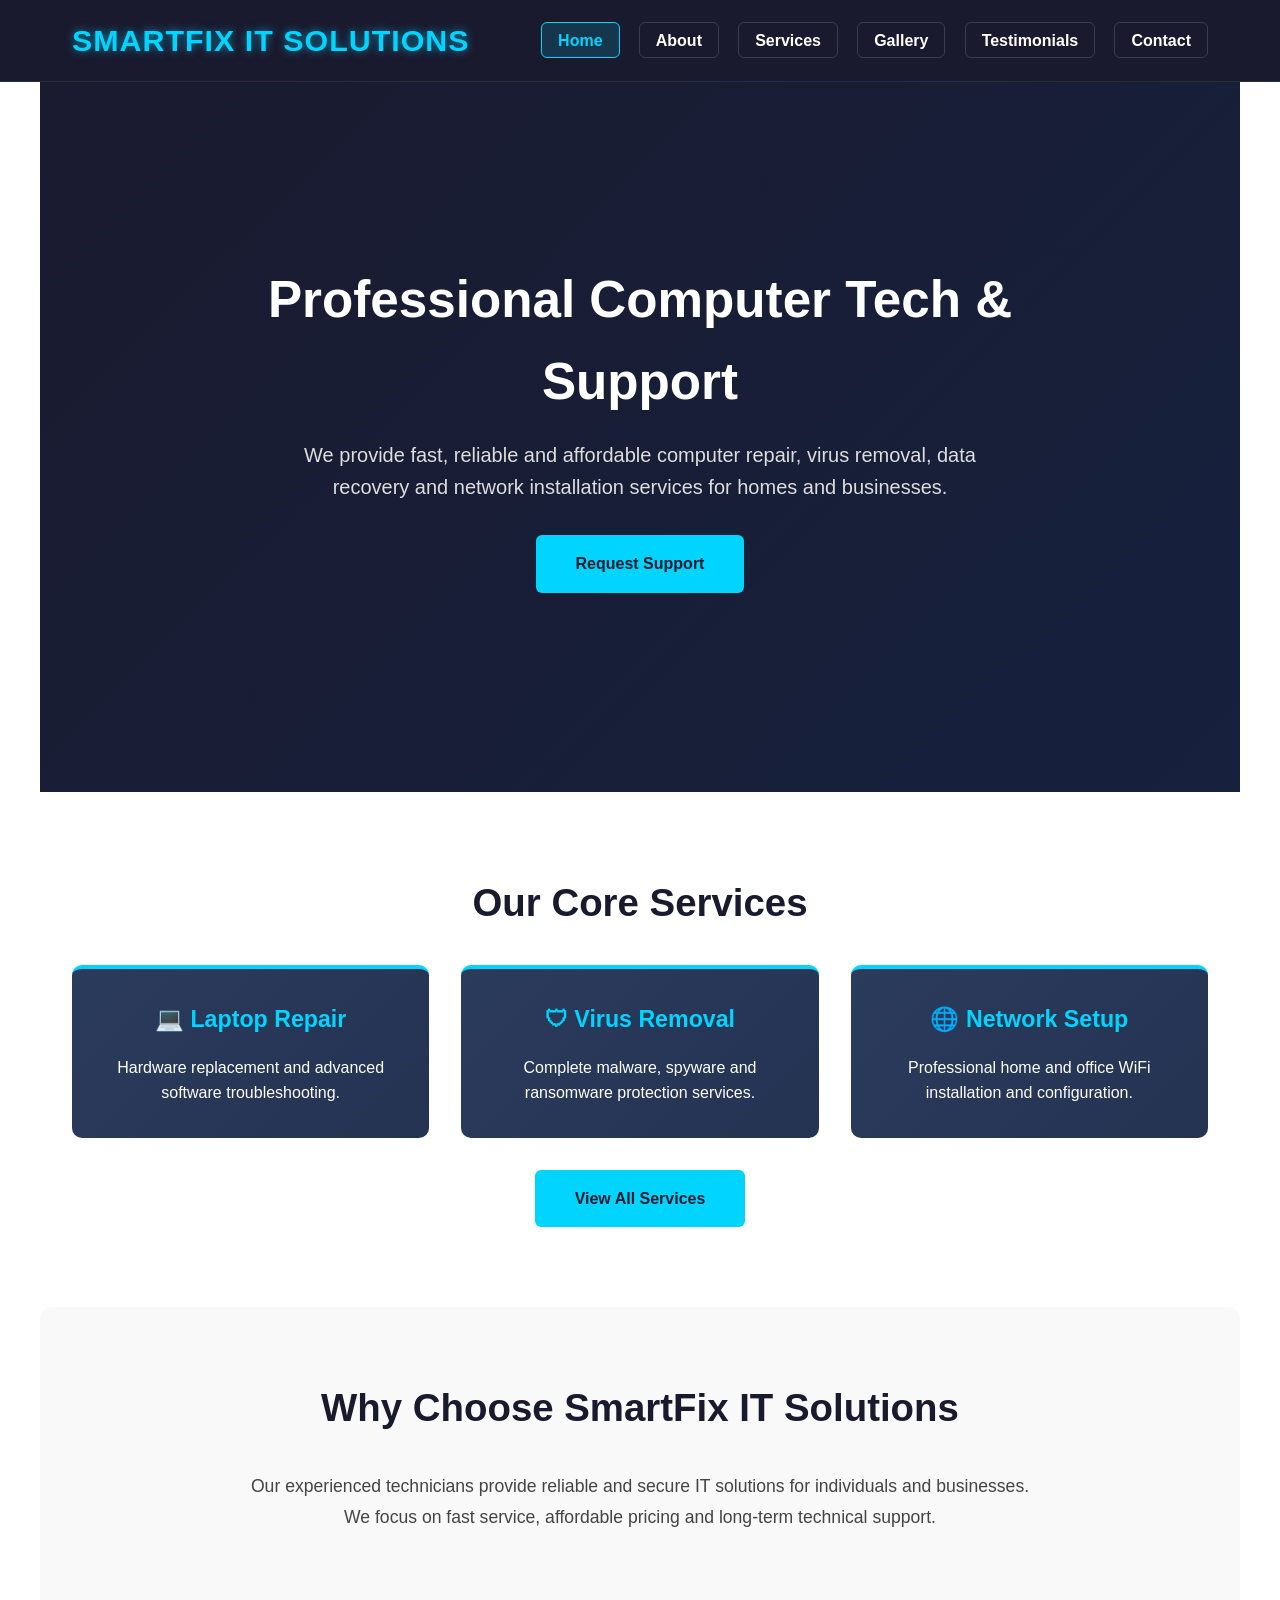
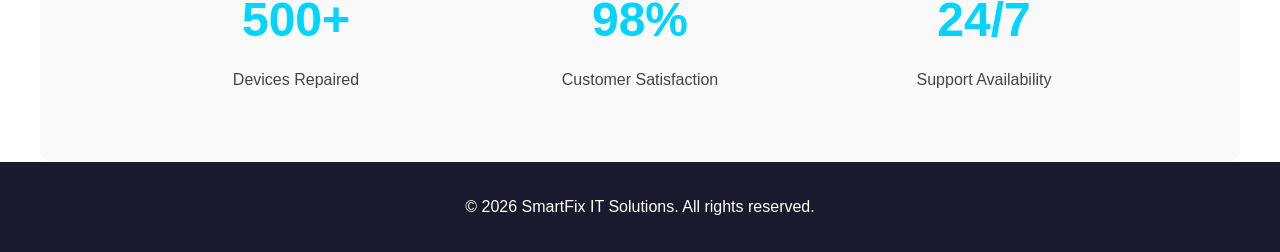
==== commit 8cbc3d5f: "No Updates" ====
--- a/index.html
+++ b/index.html
@@ -18,7 +18,7 @@
             <label for="menu-toggle" class="menu-icon">☰ Menu</label>
 
             <ul class="nav-links">
-                <li><a href="index.html">Home</a></li>
+                <li><a href="index.html" class="active">Home</a></li>
                 <li><a href="about.html">About</a></li>
                 <li><a href="services.html">Services</a></li>
                 <li><a href="gallery.html">Gallery</a></li>
--- a/style.css
+++ b/style.css
@@ -23,6 +23,13 @@
     font-size: 2.4rem;
     margin-bottom: 2rem;
     color: #1a1a2e;
+}
+
+/* active page link */
+.nav-links a.active {
+    background: rgba(0,212,255,0.15);
+    border-color: #00d4ff;
+    color: #00d4ff;
 }
 
 /* 2. HEADER + NAVIGATION */
@@ -149,12 +156,12 @@
 }
 
 .service-card {
-    background: #f4f4f4;
+    background: linear-gradient(135deg, #2b3b5c 0%, #243352 100%);
     padding: 2rem;
     border-radius: 10px;
     text-align: center;
     transition: transform 0.3s, box-shadow 0.3s;
-    border: 1px solid rgba(0, 0, 0, 0.05);
+    border-top: 4px solid #00d4ff;
 }
 
 .service-card:hover {
@@ -169,7 +176,7 @@
 }
 
 .service-card p {
-    color: #444;
+    color: #fffefe;
     font-size: 1rem;
 }
 
@@ -243,11 +250,12 @@
 }
 
 .highlight-box {
-    background: #f4f4f4;
-    padding: 1.5rem;
+    background: linear-gradient(135deg, #2b3b5c 0%, #243352 100%);
+    padding: 2rem;
     border-radius: 10px;
-    border-left: 4px solid #00d4ff;
+    text-align: center;
     transition: transform 0.3s, box-shadow 0.3s;
+    border-top: 4px solid #00d4ff;
 }
 
 .highlight-box:hover {
@@ -256,12 +264,12 @@
 }
 
 .highlight-box h3 {
-    color: #1a1a2e;
+    color: #00d4ff;
     margin-bottom: 0.8rem;
 }
 
 .highlight-box p {
-    color: #444;
+    color: #ffffff;
     line-height: 1.7;
 }
 
@@ -511,14 +519,17 @@
     margin: 6px 0;
 }
 
-/* blue container box */
+/* contact form container */
 .contact-box {
-    background: #f3f6fb;
+    background: linear-gradient(
+        135deg,
+        rgba(45, 73, 129, 0.1),
+        rgba(25, 40, 68, 0.1)
+    );
     padding: 35px;
     border-radius: 12px;
     max-width: 650px;
     margin: 0 auto;
-    box-shadow: 0 6px 20px rgba(0,0,0,0.06);
     border-top: 4px solid #00d4ff;
 }
 
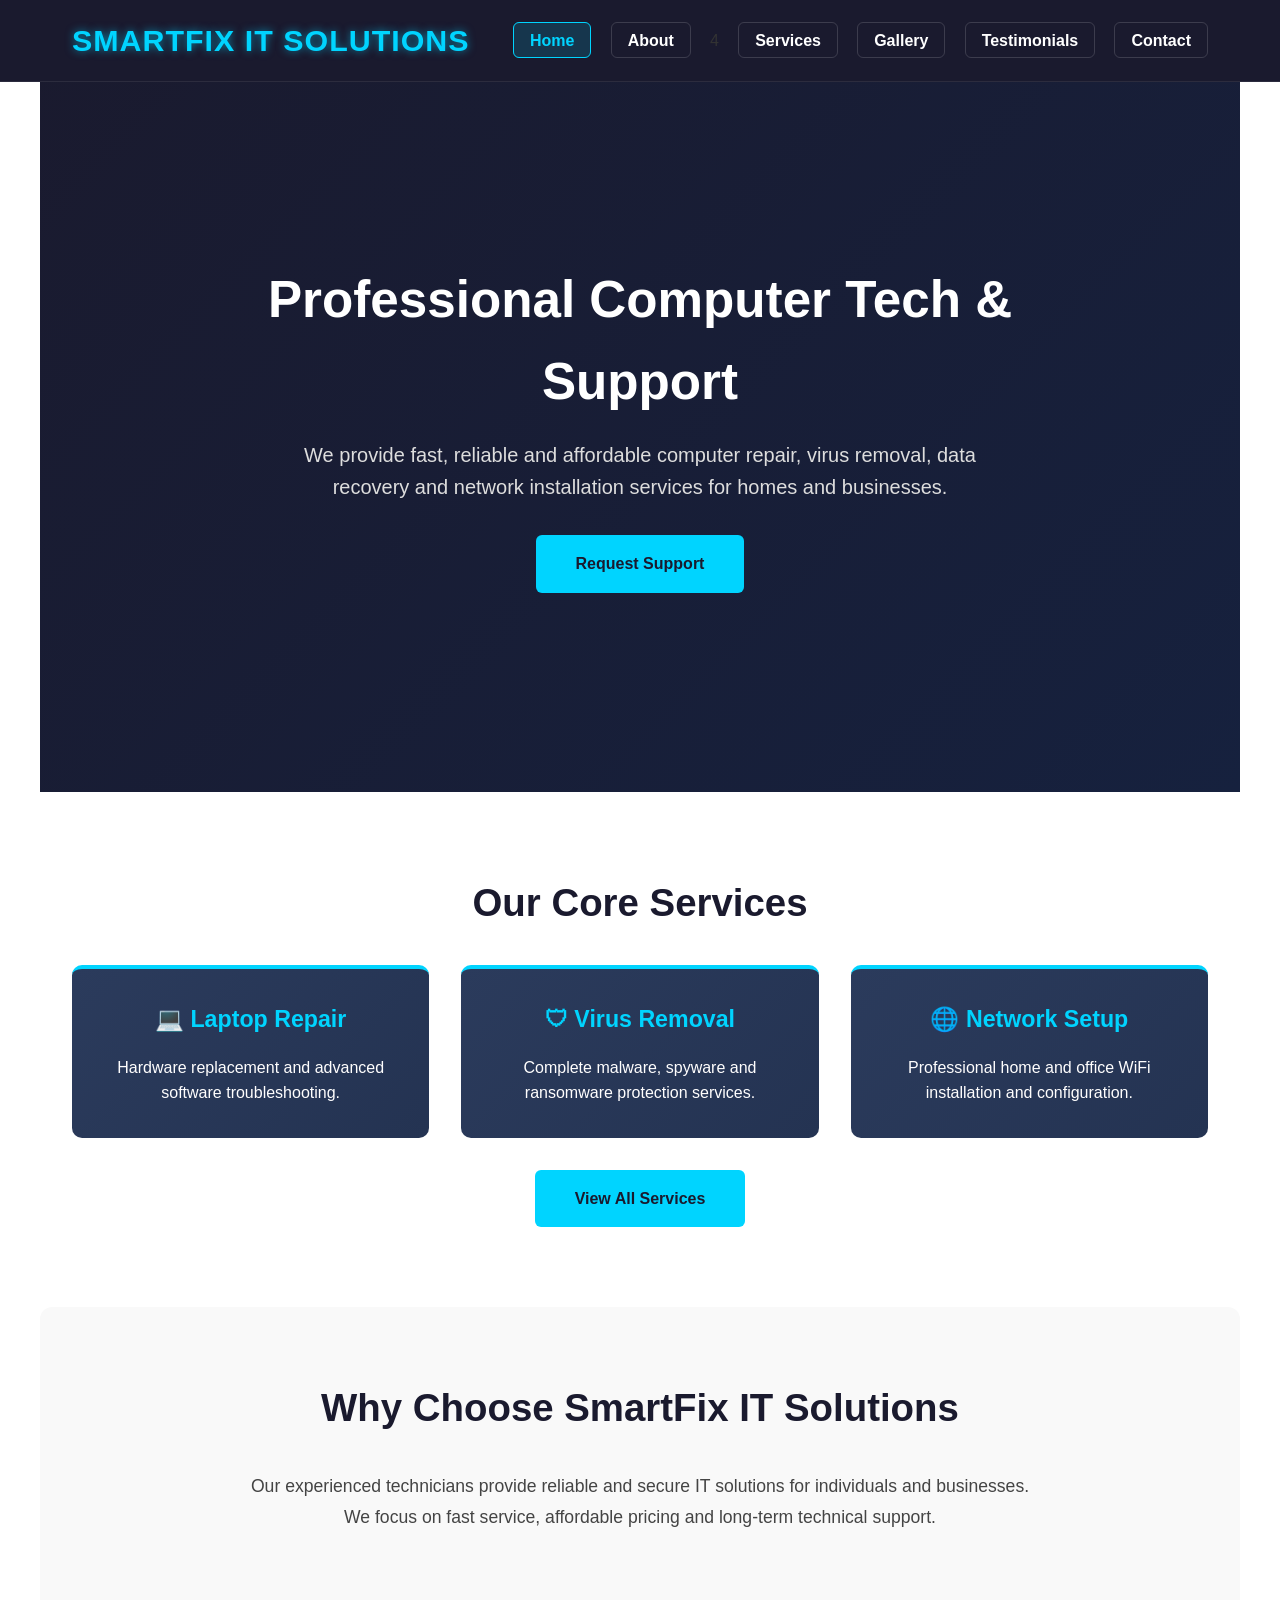
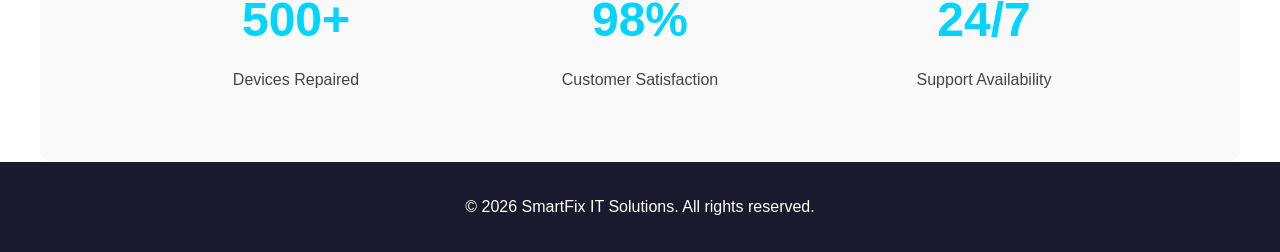
==== commit 736ea451: "Updated about page css" ====
--- a/index.html
+++ b/index.html
@@ -19,7 +19,7 @@
 
             <ul class="nav-links">
                 <li><a href="index.html" class="active">Home</a></li>
-                <li><a href="about.html">About</a></li>
+                <li><a href="about.html">About</a></li>4
                 <li><a href="services.html">Services</a></li>
                 <li><a href="gallery.html">Gallery</a></li>
                 <li><a href="testimonials.html">Testimonials</a></li>
--- a/style.css
+++ b/style.css
@@ -256,11 +256,13 @@
     text-align: center;
     transition: transform 0.3s, box-shadow 0.3s;
     border-top: 4px solid #00d4ff;
+    position: relative;
+    overflow: hidden;
 }
 
 .highlight-box:hover {
-    transform: translateY(-5px);
-    box-shadow: 0 10px 25px rgba(0, 0, 0, 0.08);
+    transform: translateY(-8px) scale(1.02);
+    box-shadow: 0 15px 35px rgba(0, 0, 0, 0.12);
 }
 
 .highlight-box h3 {
@@ -271,6 +273,16 @@
 .highlight-box p {
     color: #ffffff;
     line-height: 1.7;
+}
+
+transition: all 0.3s ease;
+
+.highlight-box::before {
+    content: "";
+    position: absolute;
+    inset: 0;
+    border-radius: 10px;
+    border: 1px solid rgba(0, 212, 255, 0.15);
 }
 
 /* 7. SERVICES PAGE */
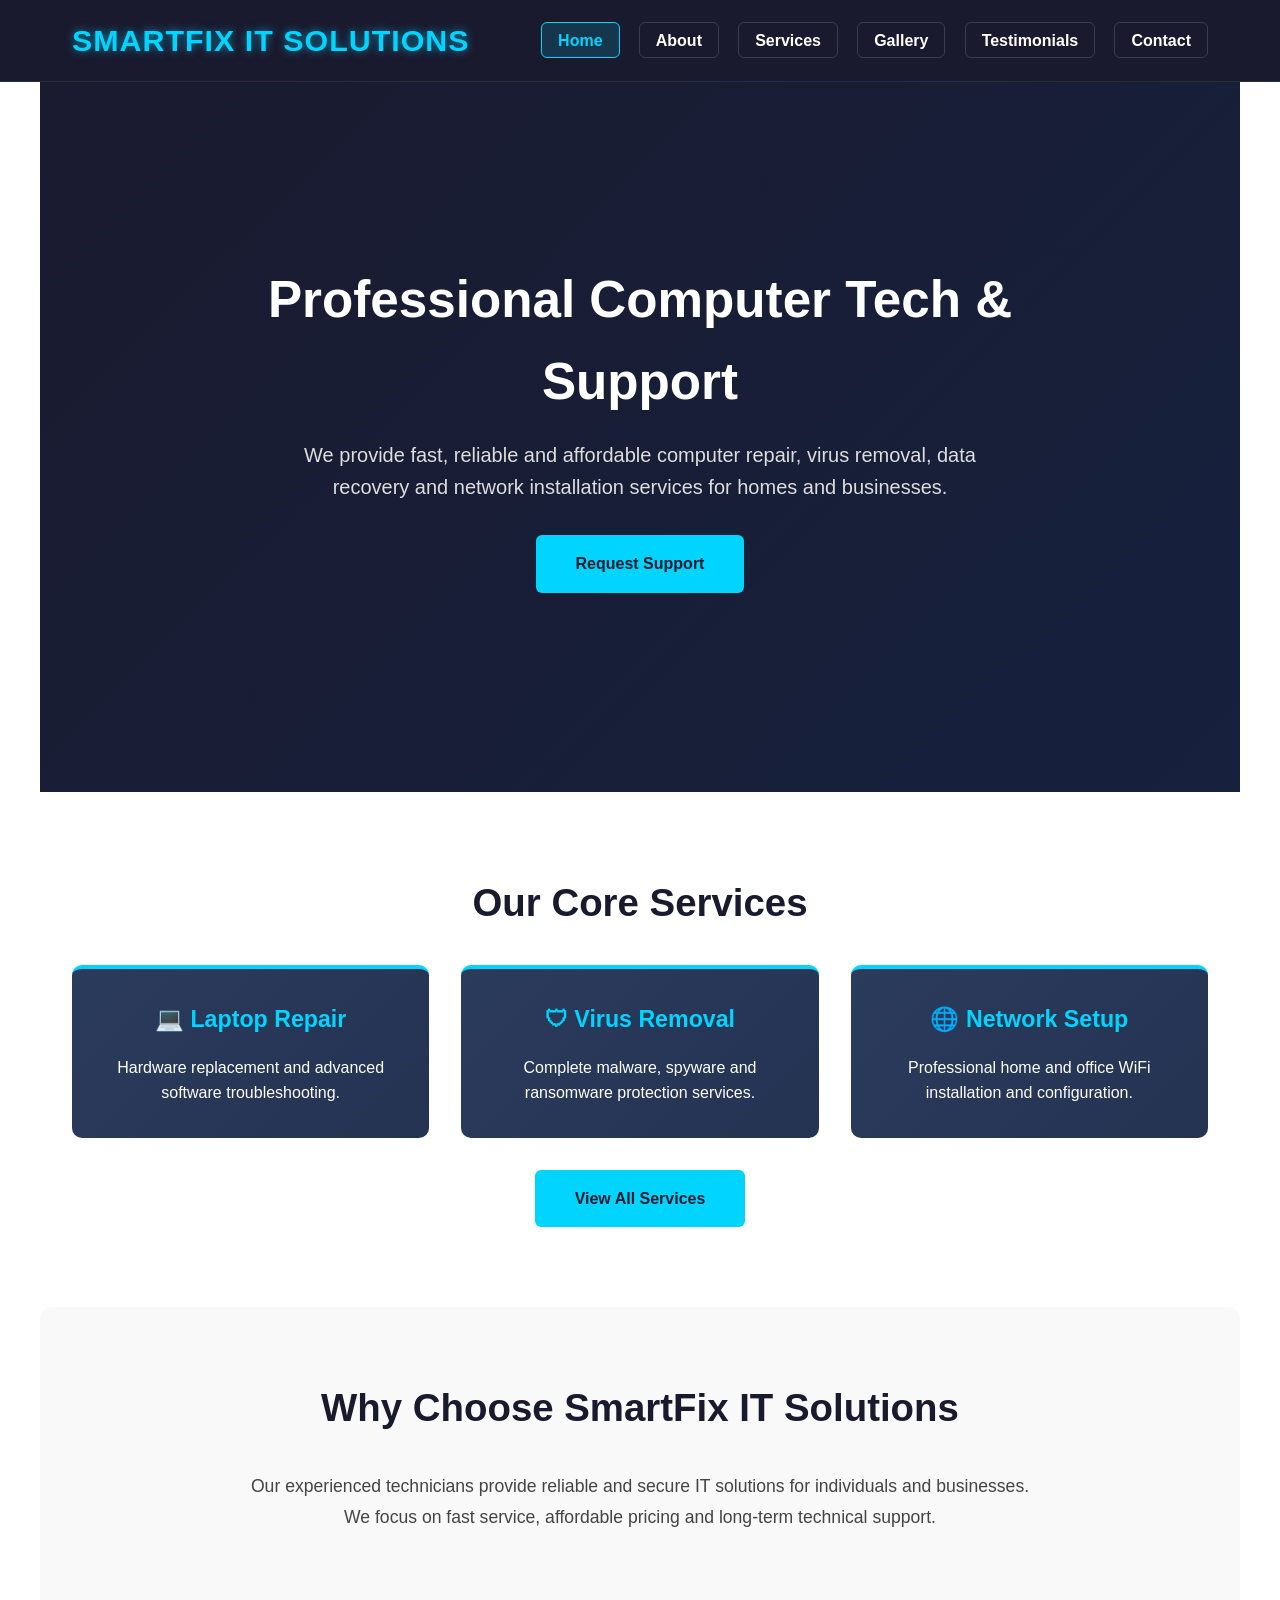
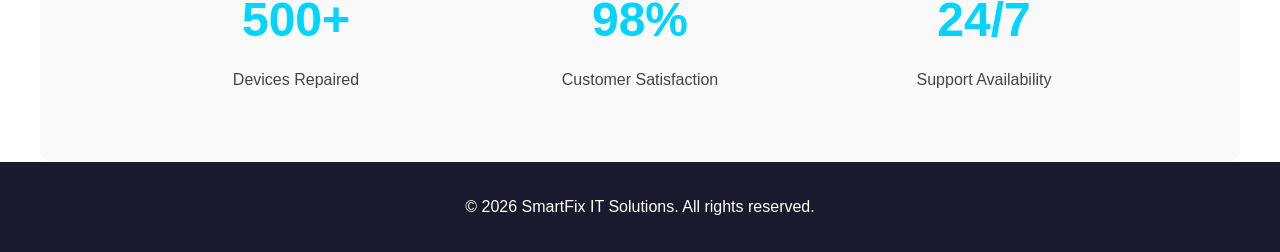
==== commit 2f6ccb1b: "Changes to index.html" ====
--- a/index.html
+++ b/index.html
@@ -19,7 +19,7 @@
 
             <ul class="nav-links">
                 <li><a href="index.html" class="active">Home</a></li>
-                <li><a href="about.html">About</a></li>4
+                <li><a href="about.html">About</a></li>
                 <li><a href="services.html">Services</a></li>
                 <li><a href="gallery.html">Gallery</a></li>
                 <li><a href="testimonials.html">Testimonials</a></li>
--- a/style.css
+++ b/style.css
@@ -226,12 +226,14 @@
 .about-page {
     padding-top: 140px;
     padding-bottom: 80px;
+    transition: all 0.3s ease;
 }
 
 .about-page-content {
     max-width: 900px;
     margin: 0 auto;
     text-align: center;
+    transition: all 0.3s ease;
 }
 
 .about-page-content p {
@@ -239,6 +241,7 @@
     color: #444;
     margin-bottom: 1.5rem;
     line-height: 1.8;
+    transition: all 0.3s ease;
 }
 
 .about-highlights {
@@ -247,6 +250,7 @@
     display: grid;
     grid-template-columns: repeat(auto-fit, minmax(220px, 1fr));
     gap: 1.5rem;
+    transition: all 0.3s ease;
 }
 
 .highlight-box {
@@ -258,24 +262,26 @@
     border-top: 4px solid #00d4ff;
     position: relative;
     overflow: hidden;
+    transition: all 0.3s ease;
 }
 
 .highlight-box:hover {
     transform: translateY(-8px) scale(1.02);
     box-shadow: 0 15px 35px rgba(0, 0, 0, 0.12);
+    transition: all 0.3s ease;
 }
 
 .highlight-box h3 {
     color: #00d4ff;
     margin-bottom: 0.8rem;
+    transition: all 0.3s ease;
 }
 
 .highlight-box p {
     color: #ffffff;
     line-height: 1.7;
-}
-
-transition: all 0.3s ease;
+    transition: all 0.3s ease;
+}
 
 .highlight-box::before {
     content: "";
@@ -283,6 +289,7 @@
     inset: 0;
     border-radius: 10px;
     border: 1px solid rgba(0, 212, 255, 0.15);
+    transition: all 0.3s ease;
 }
 
 /* 7. SERVICES PAGE */
@@ -341,6 +348,34 @@
     margin-top: 0.4rem;
     font-weight: 600;
     color: #ffffff;
+}
+
+.price{
+
+    margin-top:14px;
+
+    padding-top:8px;
+
+    border-top:1px solid rgba(255,255,255,0.08);
+
+    font-weight:700;
+
+    color:#00d4ff;
+
+}
+
+.price{
+
+    margin-top:14px;
+
+    padding-top:8px;
+
+    border-top:1px solid rgba(255,255,255,0.08);
+
+    font-weight:700;
+
+    color:#00d4ff;
+
 }
 
 /* 8. GALLERY PAGE */
@@ -697,4 +732,4 @@
     footer {
         padding: 1.5rem 1rem;
     }
-}+}
